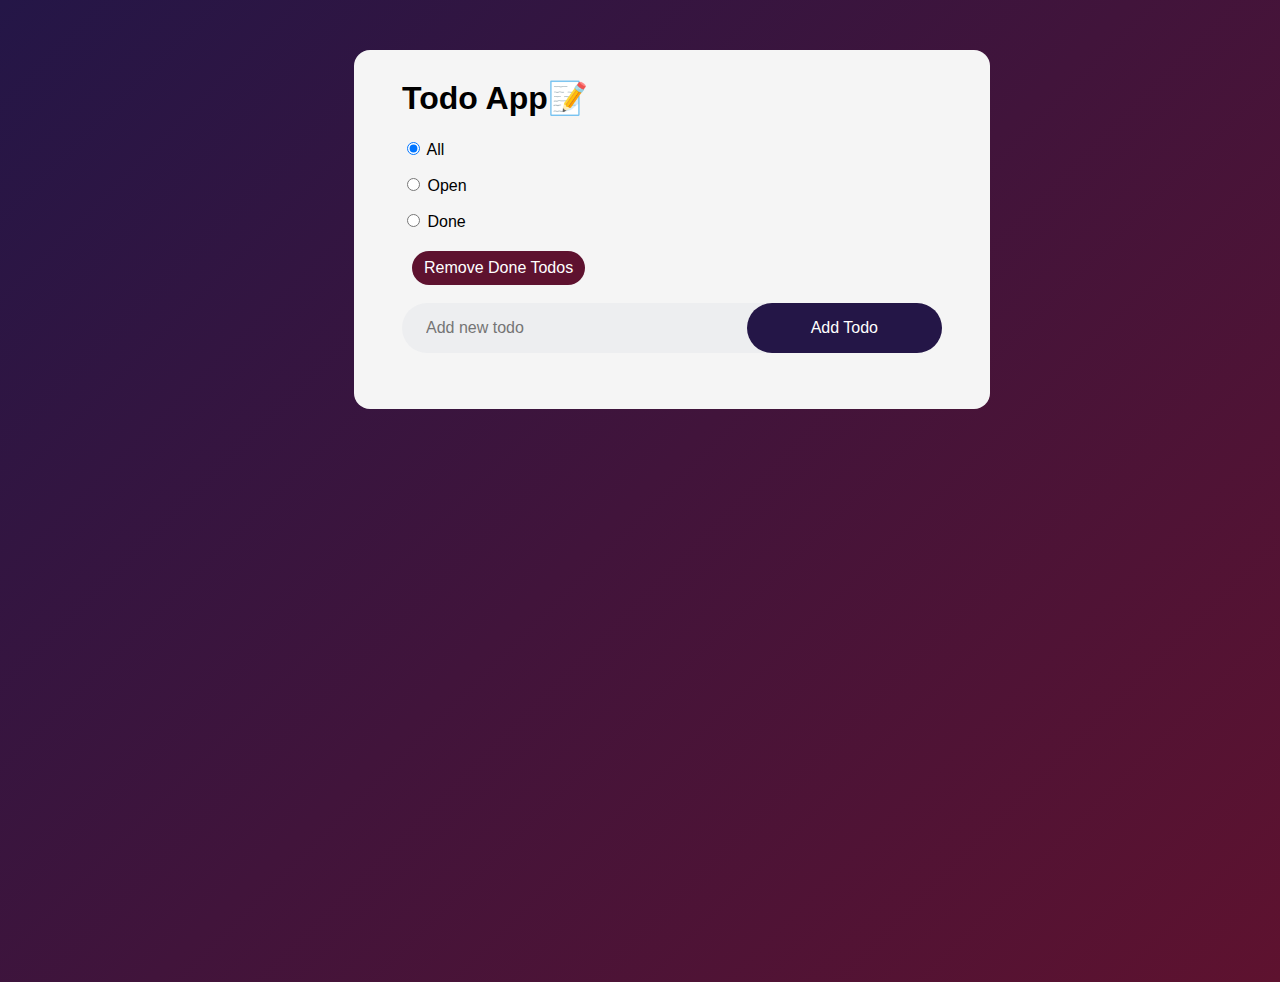
==== todo-app-with-state-management/index.html @ 4e4ec83e "upgrade for the style" ====
<!DOCTYPE html>
<html lang="en">
<head>
  <meta charset="UTF-8">
  <meta name="viewport" content="width=device-width, initial-scale=1.0">
  <title>Todo App</title>
  <link rel="stylesheet" href="style.css">
</head>
<body>
<main>
  <h1>Todo App📝</h1>

  <div class="filters">
    <label><input type="radio" name="filter" value="all" checked> All</label>
    <label><input type="radio" name="filter" value="open"> Open</label>
    <label><input type="radio" name="filter" value="done"> Done</label>
  </div>

  <button id="removeDoneButton">Remove Done Todos</button><br><br>

<div class="row">
  <input type="text" id="todoInput" placeholder="Add new todo">
  <button class="addButton" id="addTodoButton">Add Todo</button>
  </div>

  <ul id="todoList" class="todo-list"></ul>
</main>
  <script src="script.js"></script>
</body>
</html>
---- todo-app-with-state-management/style.css ----
body {
    font-family: Arial, sans-serif;
    margin: 2rem;
    width: 100%;
    min-height: 100vh;
    background: linear-gradient(135deg, #241647, #5e122f);
  }
  
  h1 {
    font-size: 2rem;
  }
  
  .row {
    display: flex;
    align-items: center;
    justify-content: space-between;
    background: #edeef0;
    border-radius: 2rem;
    padding-left: 1rem;
    margin-bottom: 1rem;
  }

  input[type="text"] {
    flex: 1;
    border: none;
    outline: none;
    background: transparent;
    padding: 8px;
    font-size: 16px;
    width: 300px;
  }
  .addButton {
    border: none;
    outline: none;
    padding: 1rem 4rem;
    background: #241647;
    color: white;
    border-radius: 2rem;
    cursor: pointer;
  }

  button {
    padding: 8px 12px;
    font-size: 16px;
    margin-left: 10px;
  }
  
  .todo-list {
    max-height: 80vh; 
    overflow-y: auto; 
    list-style: none;
    padding: 0;
    margin: 20px 0;
  }
  
  
  .todo-item {
    display: flex;
    align-items: center;
    padding: 8px 0;
  }
  
  .filters {
    margin-top: 20px;
    display: flex;
    flex-direction: column;
    gap: 1rem;
  }
  
  .filters label {
    margin-right: 15px;
  }
  
  #removeDoneButton {
    margin-top: 20px;
    background-color: #5e122f;
    color: white;
    border: none;
    cursor: pointer;
    border-radius: 2rem;
  }

  main {
    background-color: whitesmoke;
    padding: 0.5rem 3rem 1rem ;
    border-radius: 1rem;
    width: 100%;
    max-width: 540px;
    margin: 50px auto 20px;
  }
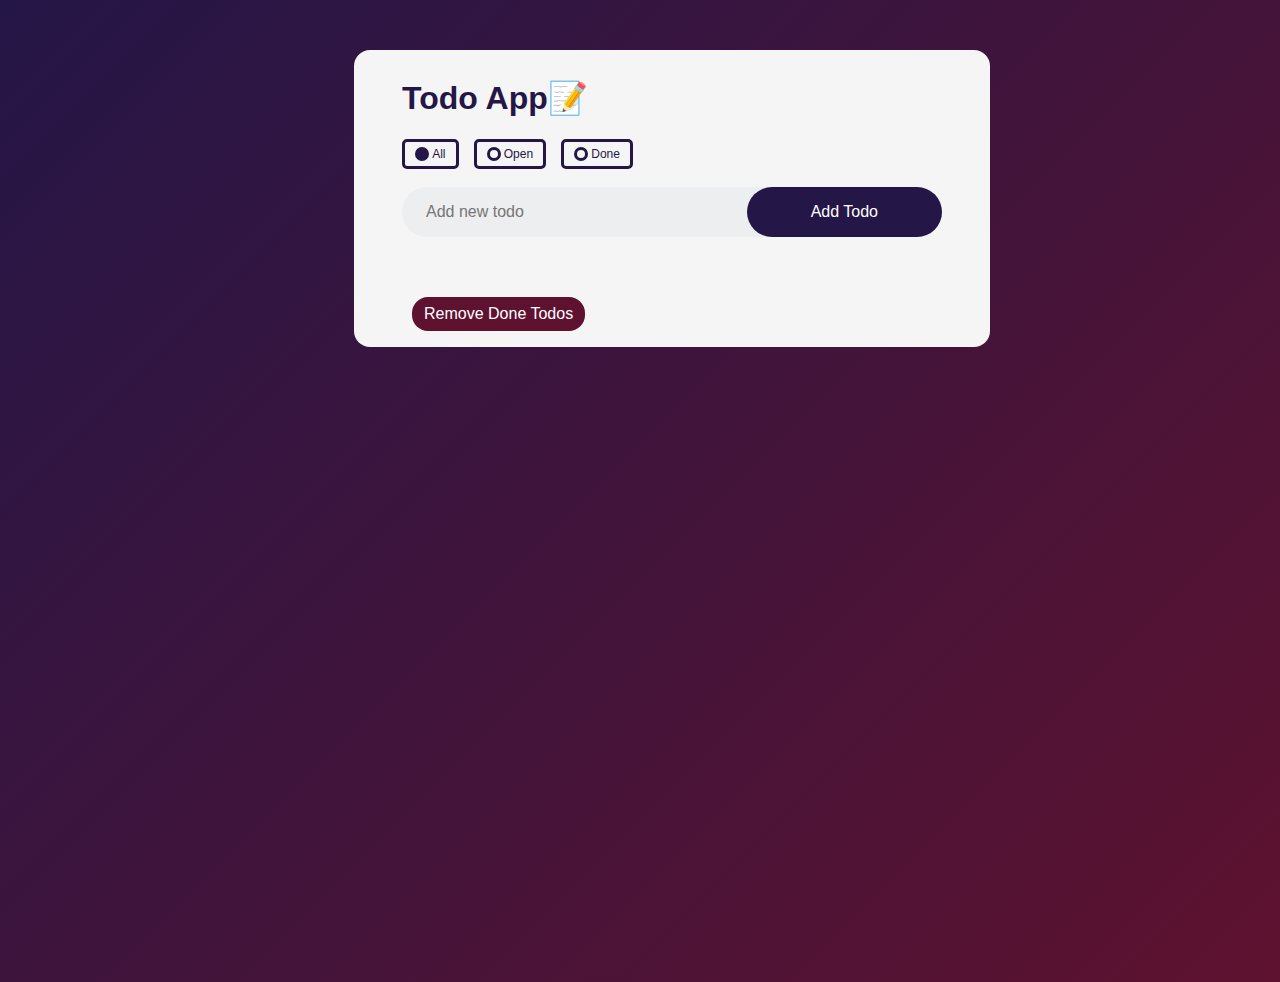
==== commit 7859e1e2: "upgraded the order" ====
--- a/todo-app-with-state-management/index.html
+++ b/todo-app-with-state-management/index.html
@@ -14,16 +14,15 @@
     <label><input type="radio" name="filter" value="all" checked> All</label>
     <label><input type="radio" name="filter" value="open"> Open</label>
     <label><input type="radio" name="filter" value="done"> Done</label>
+  </div><br>
+
+  <div class="row">
+    <input type="text" id="todoInput" placeholder="Add new todo">
+    <button class="addButton" id="addTodoButton">Add Todo</button>
   </div>
-
-  <button id="removeDoneButton">Remove Done Todos</button><br><br>
-
-<div class="row">
-  <input type="text" id="todoInput" placeholder="Add new todo">
-  <button class="addButton" id="addTodoButton">Add Todo</button>
-  </div>
-
+  
   <ul id="todoList" class="todo-list"></ul>
+  <button id="removeDoneButton">Remove Done Todos</button>
 </main>
   <script src="script.js"></script>
 </body>
--- a/todo-app-with-state-management/style.css
+++ b/todo-app-with-state-management/style.css
@@ -1,5 +1,5 @@
 body {
-    font-family: Arial, sans-serif;
+    font-family: "Poppins", sans-serif;
     margin: 2rem;
     width: 100%;
     min-height: 100vh;
@@ -8,6 +8,7 @@
   
   h1 {
     font-size: 2rem;
+    color: #241647;
   }
   
   .row {
@@ -53,7 +54,6 @@
     margin: 20px 0;
   }
   
-  
   .todo-item {
     display: flex;
     align-items: center;
@@ -63,21 +63,46 @@
   .filters {
     margin-top: 20px;
     display: flex;
-    flex-direction: column;
-    gap: 1rem;
+    flex-direction: row;
   }
   
+  input[type="radio"] {
+    display: none;
+  }
+
   .filters label {
     margin-right: 15px;
+    font-size: 12px;
+    display: flex;
+    align-items: center;
+    color: #241647;
+    border: 3px solid #241647;
+    cursor: pointer;
+    padding: 5px 10px;
+    border-radius: 5px;
+    width: auto;
+    gap: 0.2rem;
   }
-  
+
+  label::before {
+    content: "";
+    height: 0.5rem;
+    width: 0.5rem;
+    border: 3px solid #241647;
+    border-radius: 50%;
+  }
+
+  label:has(input[type="radio"]:checked)::before {
+    background-color: #241647;
+  }
+
   #removeDoneButton {
     margin-top: 20px;
     background-color: #5e122f;
     color: white;
     border: none;
     cursor: pointer;
-    border-radius: 2rem;
+    border-radius: 1rem;
   }
 
   main {
